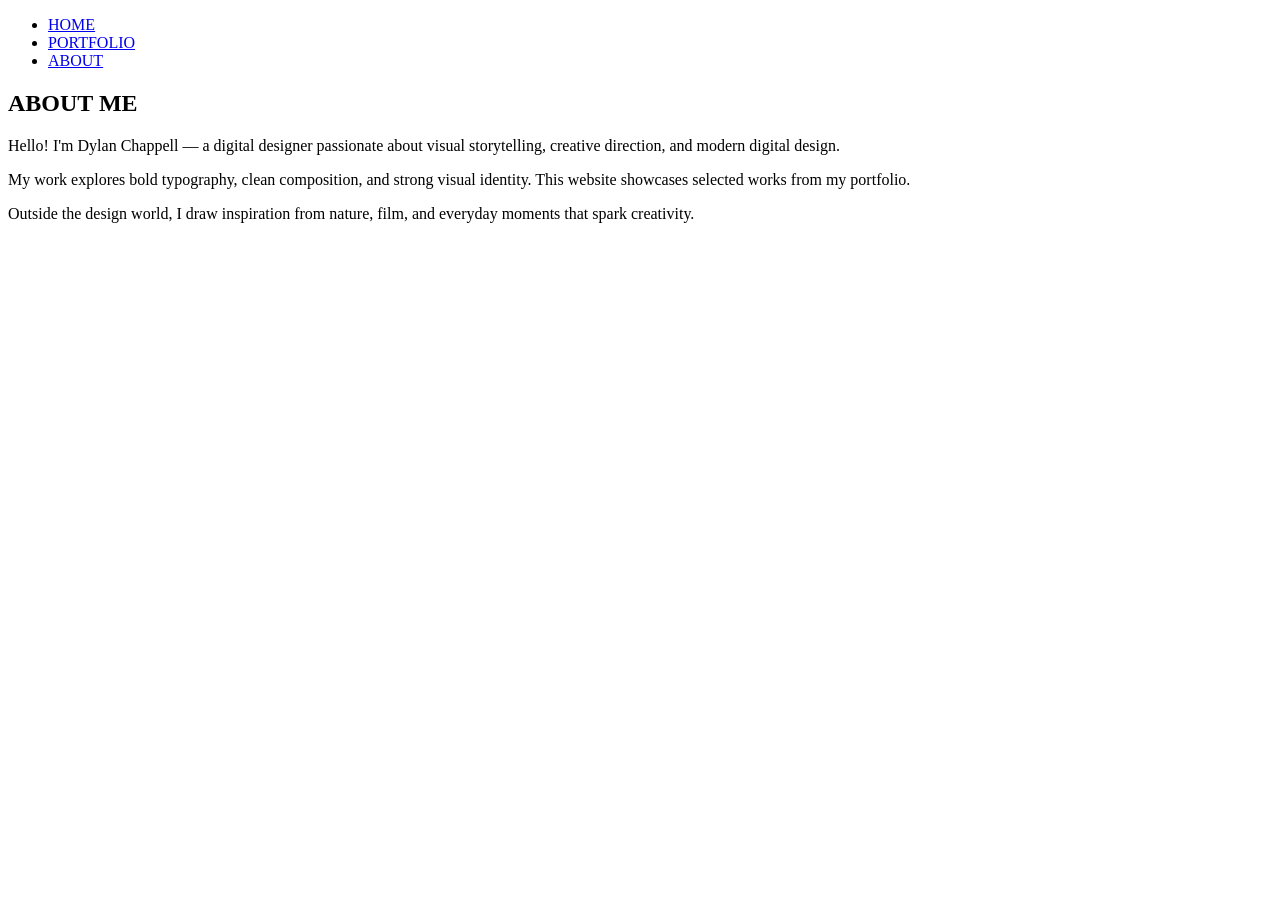
==== about.html @ 32511630 "Create about.html" ====
<!DOCTYPE html>
<html lang="en">
<head>
    <meta charset="UTF-8">
    <meta name="viewport" content="width=device-width, initial-scale=1.0">
    <title>About – Dylan Chappell</title>
    <link rel="stylesheet" href="styles.css">
</head>
<body>

    <nav class="navbar">
        <ul class="nav-links">
            <li><a href="index.html">HOME</a></li>
            <li><a href="portfolio.html">PORTFOLIO</a></li>
            <li><a href="about.html">ABOUT</a></li>
        </ul>
        <div class="hamburger">
            <span></span><span></span><span></span>
        </div>
    </nav>

    <section class="about-container">
        <div class="about-card">

            <h1>ABOUT ME</h1>

            <p>
                Hello! I'm Dylan Chappell — a digital designer passionate about visual storytelling, 
                creative direction, and modern digital design.
            </p>

            <p>
                My work explores bold typography, clean composition, and strong visual identity. 
                This website showcases selected works from my portfolio.
            </p>

            <p>
                Outside the design world, I draw inspiration from nature, film, and everyday moments 
                that spark creativity.
            </p>

        </div>
    </section>

</body>
</html>
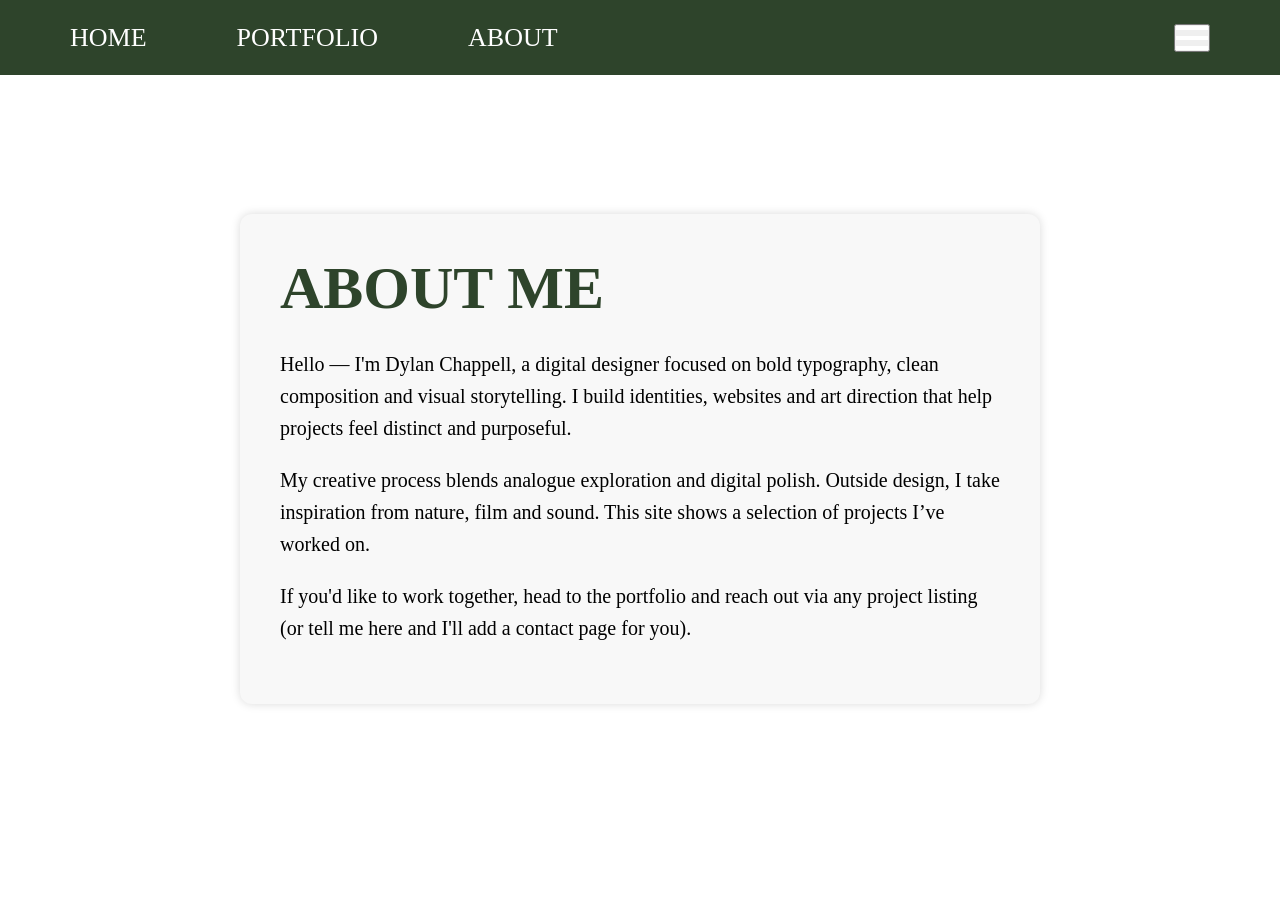
==== commit f2435c91: "Update about.html" ====
--- a/about.html
+++ b/about.html
@@ -1,46 +1,87 @@
 <!DOCTYPE html>
 <html lang="en">
 <head>
-    <meta charset="UTF-8">
-    <meta name="viewport" content="width=device-width, initial-scale=1.0">
-    <title>About – Dylan Chappell</title>
-    <link rel="stylesheet" href="styles.css">
+  <meta charset="utf-8" />
+  <meta name="viewport" content="width=device-width,initial-scale=1" />
+  <title>Dylan Chappell — About</title>
+
+  <link href="https://fonts.googleapis.com/css2?family=Anton&family=Playfair+Display:wght@400;600;700&display=swap" rel="stylesheet">
+  <link rel="stylesheet" href="styles.css">
 </head>
 <body>
 
-    <nav class="navbar">
-        <ul class="nav-links">
-            <li><a href="index.html">HOME</a></li>
-            <li><a href="portfolio.html">PORTFOLIO</a></li>
-            <li><a href="about.html">ABOUT</a></li>
-        </ul>
-        <div class="hamburger">
-            <span></span><span></span><span></span>
-        </div>
-    </nav>
+  <nav class="navbar" role="navigation" aria-label="main navigation">
+    <ul class="nav-links">
+      <li><a href="index.html">HOME</a></li>
+      <li><a href="portfolio.html">PORTFOLIO</a></li>
+      <li><a href="about.html">ABOUT</a></li>
+    </ul>
+    <button class="hamburger" id="hamburger3" aria-label="Open menu" aria-expanded="false">
+      <span></span><span></span><span></span>
+    </button>
+  </nav>
 
-    <section class="about-container">
-        <div class="about-card">
+  <div class="mobile-nav" id="mobileNav3" aria-hidden="true">
+    <ul>
+      <li><a href="index.html">HOME</a></li>
+      <li><a href="portfolio.html">PORTFOLIO</a></li>
+      <li><a href="about.html">ABOUT</a></li>
+    </ul>
+  </div>
 
-            <h1>ABOUT ME</h1>
+  <section class="about-container">
+    <div class="about-card animate">
+      <h1>ABOUT ME</h1>
 
-            <p>
-                Hello! I'm Dylan Chappell — a digital designer passionate about visual storytelling, 
-                creative direction, and modern digital design.
-            </p>
+      <p>Hello — I'm Dylan Chappell, a digital designer focused on bold typography, clean composition and visual storytelling. I build identities, websites and art direction that help projects feel distinct and purposeful.</p>
 
-            <p>
-                My work explores bold typography, clean composition, and strong visual identity. 
-                This website showcases selected works from my portfolio.
-            </p>
+      <p>My creative process blends analogue exploration and digital polish. Outside design, I take inspiration from nature, film and sound. This site shows a selection of projects I’ve worked on.</p>
 
-            <p>
-                Outside the design world, I draw inspiration from nature, film, and everyday moments 
-                that spark creativity.
-            </p>
+      <p>If you'd like to work together, head to the portfolio and reach out via any project listing (or tell me here and I'll add a contact page for you).</p>
+    </div>
+  </section>
 
-        </div>
-    </section>
+  <script>
+  (function(){
+    const ham = document.getElementById('hamburger3');
+    const mobileNav = document.getElementById('mobileNav3');
+
+    ham.addEventListener('click', () => {
+      const open = ham.getAttribute('aria-expanded') === 'true';
+      ham.setAttribute('aria-expanded', String(!open));
+      mobileNav.style.display = open ? 'none' : 'flex';
+      mobileNav.setAttribute('aria-hidden', String(open));
+    });
+
+    mobileNav.addEventListener('click', (e) => {
+      if(e.target.tagName === 'A'){
+        mobileNav.style.display = 'none';
+        mobileNav.setAttribute('aria-hidden','true');
+        ham.setAttribute('aria-expanded','false');
+      }
+    });
+
+    // active nav
+    const path = window.location.pathname.split('/').pop() || 'index.html';
+    document.querySelectorAll('.nav-links a').forEach(a=>{
+      if(a.getAttribute('href') === path) a.classList.add('active');
+    });
+    document.querySelectorAll('.mobile-nav a').forEach(a=>{
+      if(a.getAttribute('href') === path) a.classList.add('active');
+    });
+
+    // reveal
+    const io = new IntersectionObserver((entries, obs)=>{
+      entries.forEach(ent=>{
+        if(ent.isIntersecting){
+          ent.target.classList.add('in-view');
+          obs.unobserve(ent.target);
+        }
+      });
+    },{threshold:0.12});
+    document.querySelectorAll('.animate').forEach(el=>io.observe(el));
+  })();
+  </script>
 
 </body>
 </html>
--- a/styles.css
+++ b/styles.css
@@ -0,0 +1,154 @@
+/* RESET */
+* {
+    margin: 0;
+    padding: 0;
+    box-sizing: border-box;
+}
+
+/* NAVBAR */
+.navbar {
+    width: 100%;
+    height: 75px;
+    background-color: #2E442B; 
+    display: flex;
+    justify-content: space-between;
+    align-items: center;
+    padding: 0 70px;
+    position: fixed;
+    top: 0;
+    z-index: 10;
+}
+
+.nav-links {
+    list-style: none;
+    display: flex;
+    gap: 90px;
+}
+
+.nav-links a {
+    color: white;
+    font-family: Georgia, serif;
+    font-size: 26px;
+    text-decoration: none;
+}
+
+/* HAMBURGER ICON */
+.hamburger {
+    display: flex;
+    flex-direction: column;
+    gap: 6px;
+    cursor: pointer;
+}
+
+.hamburger span {
+    width: 32px;
+    height: 4px;
+    background: white;
+}
+
+/* HERO FOR HOMEPAGE */
+.hero {
+    width: 100%;
+    height: 100vh;
+    background-image: url("fih.jpg"); /* YOUR IMAGE */
+    background-size: cover;
+    background-position: center;
+    display: flex;
+    align-items: flex-end;
+    padding-left: 40px;
+    padding-bottom: 150px;
+}
+
+/* HOMEPAGE TEXT */
+.intro {
+    font-family: Georgia, serif;
+    color: white;
+    font-size: 30px;
+    margin-bottom: 10px;
+}
+
+.title {
+    font-family: Impact, sans-serif;
+    font-size: 100px;
+    letter-spacing: 2px;
+    line-height: 0.85;
+    font-weight: 900;
+    color: white;
+    margin-bottom: 15px;
+}
+
+.subtitle {
+    font-family: Georgia, serif;
+    font-size: 32px;
+    color: white;
+}
+
+/* PAGE HEADER (portfolio + about) */
+.page-header {
+    padding-top: 150px;
+    text-align: center;
+    color: #2E442B;
+    font-family: Georgia, serif;
+}
+
+.page-header h1 {
+    font-size: 70px;
+}
+
+.page-header p {
+    font-size: 22px;
+    color: #444;
+    margin-top: 10px;
+}
+
+/* PORTFOLIO GRID */
+.portfolio-grid {
+    display: grid;
+    grid-template-columns: repeat(auto-fit, minmax(320px, 1fr));
+    gap: 40px;
+    padding: 60px;
+}
+
+.portfolio-item {
+    text-align: center;
+}
+
+.portfolio-item img {
+    width: 100%;
+    border-radius: 8px;
+}
+
+.portfolio-item h3 {
+    margin-top: 15px;
+    font-family: Georgia, serif;
+    font-size: 20px;
+}
+
+/* ABOUT PAGE */
+.about-container {
+    display: flex;
+    justify-content: center;
+    padding: 160px 20px 60px;
+}
+
+.about-card {
+    max-width: 800px;
+    background: #f8f8f8;
+    padding: 40px;
+    border-radius: 12px;
+    box-shadow: 0 0 10px rgba(0,0,0,0.15);
+}
+
+.about-card h1 {
+    font-family: Georgia, serif;
+    font-size: 60px;
+    color: #2E442B;
+    margin-bottom: 25px;
+}
+
+.about-card p {
+    font-family: Georgia, serif;
+    font-size: 20px;
+    line-height: 1.6;
+    margin-bottom: 20px;
+}
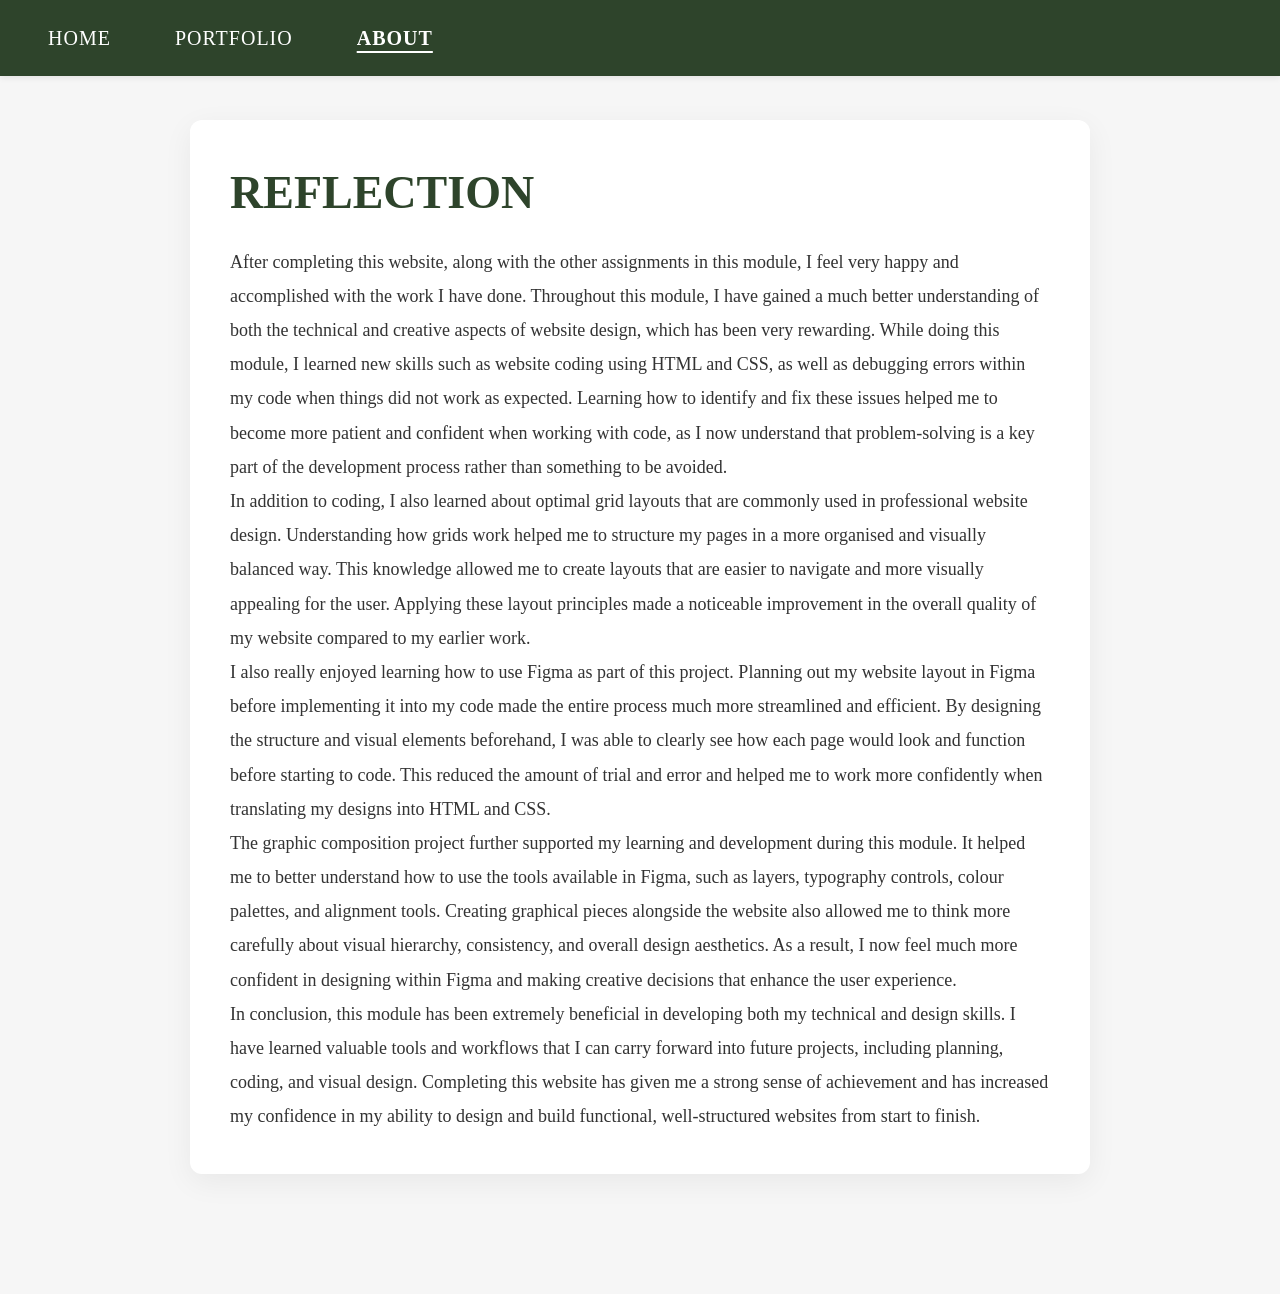
==== commit 729112c6: "Update about.html" ====
--- a/about.html
+++ b/about.html
@@ -31,13 +31,17 @@
 
   <section class="about-container">
     <div class="about-card animate">
-      <h1>ABOUT ME</h1>
+      <h1>REFLECTION</h1>
 
-      <p>Hello — I'm Dylan Chappell, a digital designer focused on bold typography, clean composition and visual storytelling. I build identities, websites and art direction that help projects feel distinct and purposeful.</p>
+      <p>After completing this website, along with the other assignments in this module, I feel very happy and accomplished with the work I have done. Throughout this module, I have gained a much better understanding of both the technical and creative aspects of website design, which has been very rewarding. While doing this module, I learned new skills such as website coding using HTML and CSS, as well as debugging errors within my code when things did not work as expected. Learning how to identify and fix these issues helped me to become more patient and confident when working with code, as I now understand that problem-solving is a key part of the development process rather than something to be avoided.</p>
 
-      <p>My creative process blends analogue exploration and digital polish. Outside design, I take inspiration from nature, film and sound. This site shows a selection of projects I’ve worked on.</p>
+      <p>In addition to coding, I also learned about optimal grid layouts that are commonly used in professional website design. Understanding how grids work helped me to structure my pages in a more organised and visually balanced way. This knowledge allowed me to create layouts that are easier to navigate and more visually appealing for the user. Applying these layout principles made a noticeable improvement in the overall quality of my website compared to my earlier work.</p>
 
-      <p>If you'd like to work together, head to the portfolio and reach out via any project listing (or tell me here and I'll add a contact page for you).</p>
+      <p>I also really enjoyed learning how to use Figma as part of this project. Planning out my website layout in Figma before implementing it into my code made the entire process much more streamlined and efficient. By designing the structure and visual elements beforehand, I was able to clearly see how each page would look and function before starting to code. This reduced the amount of trial and error and helped me to work more confidently when translating my designs into HTML and CSS.</p>
+
+      <p>The graphic composition project further supported my learning and development during this module. It helped me to better understand how to use the tools available in Figma, such as layers, typography controls, colour palettes, and alignment tools. Creating graphical pieces alongside the website also allowed me to think more carefully about visual hierarchy, consistency, and overall design aesthetics. As a result, I now feel much more confident in designing within Figma and making creative decisions that enhance the user experience.</p>
+
+      <p>In conclusion, this module has been extremely beneficial in developing both my technical and design skills. I have learned valuable tools and workflows that I can carry forward into future projects, including planning, coding, and visual design. Completing this website has given me a strong sense of achievement and has increased my confidence in my ability to design and build functional, well-structured websites from start to finish.</p>
     </div>
   </section>
 
--- a/styles.css
+++ b/styles.css
@@ -1,154 +1,269 @@
-/* RESET */
-* {
-    margin: 0;
-    padding: 0;
-    box-sizing: border-box;
-}
-
-/* NAVBAR */
-.navbar {
-    width: 100%;
-    height: 75px;
-    background-color: #2E442B; 
-    display: flex;
-    justify-content: space-between;
-    align-items: center;
-    padding: 0 70px;
-    position: fixed;
-    top: 0;
-    z-index: 10;
-}
-
-.nav-links {
-    list-style: none;
-    display: flex;
-    gap: 90px;
-}
-
-.nav-links a {
-    color: white;
-    font-family: Georgia, serif;
-    font-size: 26px;
-    text-decoration: none;
-}
-
-/* HAMBURGER ICON */
-.hamburger {
-    display: flex;
-    flex-direction: column;
-    gap: 6px;
-    cursor: pointer;
-}
-
-.hamburger span {
-    width: 32px;
-    height: 4px;
-    background: white;
-}
-
-/* HERO FOR HOMEPAGE */
-.hero {
-    width: 100%;
-    height: 100vh;
-    background-image: url("fih.jpg"); /* YOUR IMAGE */
-    background-size: cover;
-    background-position: center;
-    display: flex;
-    align-items: flex-end;
-    padding-left: 40px;
-    padding-bottom: 150px;
-}
-
-/* HOMEPAGE TEXT */
-.intro {
-    font-family: Georgia, serif;
-    color: white;
-    font-size: 30px;
-    margin-bottom: 10px;
-}
-
-.title {
-    font-family: Impact, sans-serif;
-    font-size: 100px;
-    letter-spacing: 2px;
-    line-height: 0.85;
-    font-weight: 900;
-    color: white;
-    margin-bottom: 15px;
-}
-
-.subtitle {
-    font-family: Georgia, serif;
-    font-size: 32px;
-    color: white;
-}
-
-/* PAGE HEADER (portfolio + about) */
-.page-header {
-    padding-top: 150px;
-    text-align: center;
-    color: #2E442B;
-    font-family: Georgia, serif;
-}
-
-.page-header h1 {
-    font-size: 70px;
-}
-
-.page-header p {
-    font-size: 22px;
-    color: #444;
-    margin-top: 10px;
-}
-
-/* PORTFOLIO GRID */
-.portfolio-grid {
-    display: grid;
-    grid-template-columns: repeat(auto-fit, minmax(320px, 1fr));
-    gap: 40px;
-    padding: 60px;
-}
-
-.portfolio-item {
-    text-align: center;
-}
-
-.portfolio-item img {
-    width: 100%;
-    border-radius: 8px;
-}
-
-.portfolio-item h3 {
-    margin-top: 15px;
-    font-family: Georgia, serif;
-    font-size: 20px;
-}
-
-/* ABOUT PAGE */
-.about-container {
-    display: flex;
-    justify-content: center;
-    padding: 160px 20px 60px;
-}
-
-.about-card {
-    max-width: 800px;
-    background: #f8f8f8;
-    padding: 40px;
-    border-radius: 12px;
-    box-shadow: 0 0 10px rgba(0,0,0,0.15);
-}
-
-.about-card h1 {
-    font-family: Georgia, serif;
-    font-size: 60px;
-    color: #2E442B;
-    margin-bottom: 25px;
-}
-
-.about-card p {
-    font-family: Georgia, serif;
-    font-size: 20px;
-    line-height: 1.6;
-    margin-bottom: 20px;
-}
+/* ====== RESET ====== */
+* { margin: 0; padding: 0; box-sizing: border-box; }
+html,body { height: 100%; }
+
+/* ====== VARIABLES ====== */
+:root{
+  --green:#2E442B;
+  --muted:#f6f6f6;
+  --text:#111;
+  --white:#fff;
+  --nav-height:76px;
+}
+
+/* ====== GLOBAL ====== */
+body{
+  font-family: "Playfair Display", Georgia, serif;
+  color:var(--text);
+  background:var(--muted);
+  -webkit-font-smoothing:antialiased;
+  -moz-osx-font-smoothing:grayscale;
+  line-height:1.45;
+}
+
+/* ====== NAVBAR ====== */
+.navbar{
+  position:fixed;
+  top:0; left:0;
+  width:100%;
+  height:var(--nav-height);
+  background:var(--green);
+  display:flex;
+  align-items:center;
+  justify-content:space-between;
+  padding:0 48px;
+  z-index:60;
+  box-shadow:0 2px 6px rgba(0,0,0,0.08);
+}
+
+.nav-links{
+  list-style:none;
+  display:flex;
+  gap:64px;
+  align-items:center;
+}
+
+.nav-links a{
+  color:var(--white);
+  text-decoration:none;
+  font-size:20px;
+  letter-spacing:1px;
+  font-weight:500;
+  transition:opacity .18s ease, transform .18s ease;
+}
+
+.nav-links a:hover{ opacity:.9; transform:translateY(-1px); }
+
+.nav-links a.active{
+  text-decoration:underline;
+  text-underline-offset:6px;
+  font-weight:700;
+}
+
+/* HAMBURGER */
+.hamburger{
+  display:none;
+  flex-direction:column;
+  gap:6px;
+  cursor:pointer;
+  padding:10px;
+}
+
+.hamburger span{
+  width:34px;
+  height:4px;
+  background:var(--white);
+  display:block;
+  border-radius:2px;
+}
+
+/* MOBILE NAV */
+.mobile-nav {
+  display:none;
+  position:fixed;
+  inset:0;
+  background:rgba(10,10,10,0.85);
+  z-index:70;
+  align-items:center;
+  justify-content:center;
+}
+
+.mobile-nav ul{
+  list-style:none;
+  text-align:center;
+}
+
+.mobile-nav a{
+  display:block;
+  color:var(--white);
+  font-size:28px;
+  text-decoration:none;
+  margin:18px 0;
+}
+
+/* ====== HEADER BANNER ====== */
+.header-banner {
+  width:100%;
+  height:100vh;
+  position:relative;
+  display:flex;
+  align-items:flex-end;
+  padding-left:48px;
+  padding-bottom:150px;
+  background-color:#08110a; 
+  background-position:center;
+  background-size:cover;
+  background-repeat:no-repeat;
+}
+
+.header-banner::after{
+  content:"";
+  position:absolute;
+  inset:0;
+  pointer-events:none;
+  background: linear-gradient(0deg, rgba(0,0,0,0.45) 0%, rgba(0,0,0,0.18) 35%, rgba(0,0,0,0) 60%);
+  z-index:1;
+}
+
+/* ====== HERO TEXT (now inside header-banner) ====== */
+.text-block{
+  position:relative;
+  z-index:2;
+  color:var(--white);
+  max-width:660px;
+}
+
+/* small intro */
+.intro{
+  font-size:26px;
+  margin-bottom:10px;
+  font-family:"Playfair Display", Georgia, serif;
+  opacity:0;
+  transform: translateY(8px);
+}
+
+/* big name */
+.title{
+  font-family: "Anton", "Impact", sans-serif;
+  font-size:96px;
+  line-height:0.86;
+  letter-spacing:2px;
+  margin-bottom:14px;
+  opacity:0;
+  transform: translateY(10px);
+}
+
+/* subtitle */
+.subtitle{
+  font-size:28px;
+  font-family:"Playfair Display", Georgia, serif;
+  opacity:0;
+  transform: translateY(8px);
+}
+
+/* ====== PAGE HEADER (portfolio/about) ====== */
+.page-header{
+  padding-top: calc(var(--nav-height) + 110px);
+  text-align:center;
+}
+
+.page-header h1{
+  font-size:64px;
+  color:var(--green);
+  margin-bottom:8px;
+  font-weight:700;
+  opacity:0;
+  transform:translateY(10px);
+}
+
+.page-header p{
+  font-size:20px;
+  color:#444;
+  opacity:0;
+  transform:translateY(8px);
+}
+
+/* ====== PORTFOLIO GRID ====== */
+.portfolio-grid{
+  padding:48px;
+  display:grid;
+  gap:36px;
+  grid-template-columns:repeat(auto-fit, minmax(260px, 1fr));
+}
+
+.portfolio-item img{
+  width:100%;
+  height:auto;
+  border-radius:8px;
+  display:block;
+  box-shadow:0 6px 20px rgba(0,0,0,0.08);
+  transition:transform .28s ease, box-shadow .28s ease;
+}
+
+.portfolio-item img:hover{
+  transform:translateY(-6px) scale(1.01);
+  box-shadow:0 12px 28px rgba(0,0,0,0.12);
+}
+
+.portfolio-item h3{
+  margin-top:12px;
+  font-family:"Playfair Display", Georgia, serif;
+  font-size:18px;
+}
+
+/* ====== ABOUT PAGE ====== */
+.about-container{
+  display:flex;
+  justify-content:center;
+  padding:120px 20px;
+}
+
+.about-card{
+  max-width:900px;
+  background:var(--white);
+  padding:40px;
+  border-radius:12px;
+  box-shadow:0 8px 30px rgba(0,0,0,0.06);
+  opacity:0;
+  transform:translateY(12px);
+}
+
+.about-card h1{
+  font-size:46px;
+  color:var(--green);
+  margin-bottom:18px;
+}
+
+.about-card p{ font-size:18px; line-height:1.9; color:#333; }
+
+/* ====== ANIMATIONS ====== */
+.animate {
+  will-change: opacity, transform;
+  transition: opacity .6s cubic-bezier(.2,.9,.2,1), transform .6s cubic-bezier(.2,.9,.2,1);
+}
+
+.in-view {
+  opacity:1 !important;
+  transform:none !important;
+}
+
+/* ====== RESPONSIVE ====== */
+@media (max-width: 900px){
+  .nav-links { gap:28px; display:none; }
+  .hamburger { display:flex; }
+  .header-banner { padding-left:28px; padding-bottom:120px; }
+  .title { font-size:64px; }
+}
+
+@media (max-width: 560px){
+  .header-banner { padding-left:18px; padding-bottom:90px; }
+  .title { font-size:44px; }
+  .intro { font-size:18px; }
+  .subtitle { font-size:18px; }
+  .navbar { padding:0 20px; }
+  .about-card { padding:28px; }
+  .page-header h1 { font-size:44px; }
+}
+
+/* small polish */
+a { -webkit-tap-highlight-color: rgba(0,0,0,0); }
